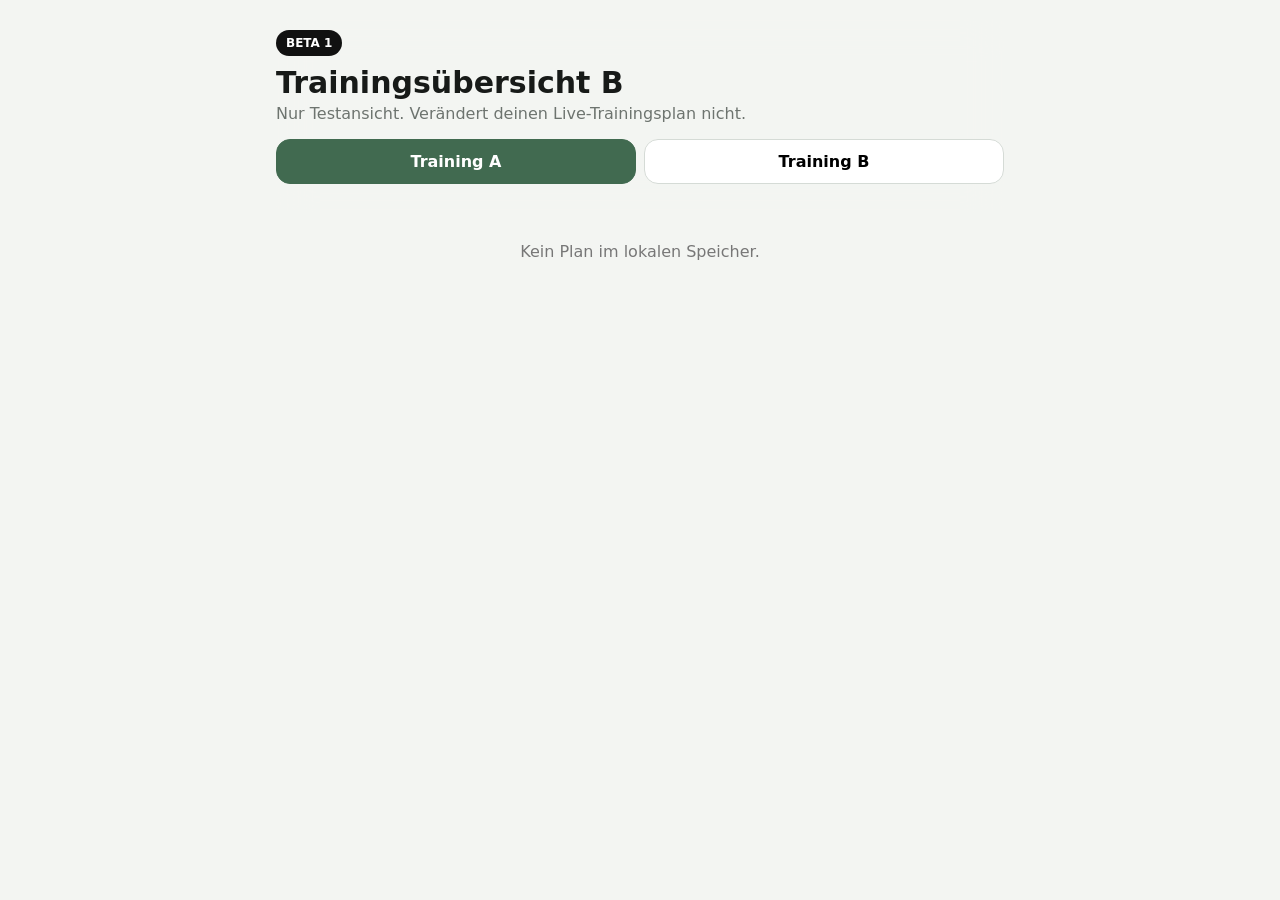
==== beta.html @ 55630a97 "Stabilize live offline flow and add single beta training overview" ====
<!doctype html><html lang="de"><head><meta charset="utf-8"><meta name="viewport" content="width=device-width,initial-scale=1,viewport-fit=cover"><title>GYM Beta</title><style>
:root{font-family:-apple-system,BlinkMacSystemFont,"SF Pro Display",system-ui,sans-serif;color:#171a18;background:#f3f5f2}*{box-sizing:border-box}body{margin:0}.shell{max-width:760px;margin:auto;padding:18px 16px 50px}.top{position:sticky;top:0;z-index:5;background:rgba(243,245,242,.92);backdrop-filter:blur(18px);padding:12px 0}.beta{display:inline-flex;padding:6px 10px;border-radius:999px;background:#111;color:#fff;font-size:12px;font-weight:800}.top h1{margin:9px 0 4px;font-size:30px}.top p{margin:0;color:#6d746f}.switch{display:grid;grid-template-columns:1fr 1fr;gap:8px;margin:16px 0}.switch button,.edit,.chip{border:1px solid #d5dbd6;background:#fff;border-radius:14px;padding:12px;font:inherit;font-weight:700}.switch button.active{background:#416a50;color:white;border-color:#416a50}.exercise{background:#fff;border:1px solid #dde2de;border-radius:24px;padding:16px;margin:12px 0;box-shadow:0 8px 26px rgba(30,45,35,.05)}.head{display:flex;justify-content:space-between;gap:12px}.n{font-size:12px;color:#66806e;font-weight:800}.exercise h2{font-size:19px;margin:5px 0}.meta{color:#6b736d;font-size:13px}.last{margin:13px 0;padding:12px;border-radius:16px;background:#f3f6f3}.last strong{display:block;margin-bottom:4px}.alts{display:flex;gap:8px;overflow:auto;padding:2px 1px 5px}.alt{flex:0 0 180px;border:1px solid #d9dfda;background:#fafbfa;border-radius:16px;padding:11px;text-align:left}.alt.first{border-color:#5d896b;background:#edf5ef}.alt b{display:block;font-size:13px}.alt small{display:block;color:#737a75;margin-top:5px}.edit{margin-top:10px;width:100%;color:#416a50}.modal{position:fixed;inset:0;background:rgba(0,0,0,.35);display:none;place-items:end center;z-index:20}.modal.open{display:grid}.sheet{width:min(760px,100%);max-height:82vh;overflow:auto;background:#fff;border-radius:26px 26px 0 0;padding:18px}.sheet header{display:flex;justify-content:space-between;align-items:center;position:sticky;top:0;background:#fff;padding-bottom:10px}.search{width:100%;height:46px;border:1px solid #d6dcd7;border-radius:14px;padding:0 12px;font-size:16px}.row{display:flex;align-items:center;gap:10px;padding:11px 2px;border-bottom:1px solid #eee}.row input{width:22px;height:22px}.empty{padding:30px;text-align:center;color:#777}@media(prefers-color-scheme:dark){:root{background:#101512;color:#f2f5f3}.top{background:rgba(16,21,18,.92)}.exercise,.switch button,.edit,.sheet{background:#18201b;border-color:#303a33}.switch button.active{background:#719a7d}.last,.alt{background:#202a23;border-color:#344038}.alt.first{background:#253a2b}.search{background:#111713;color:white;border-color:#384139}.top p,.meta,.alt small{color:#aeb8b1}}
</style></head><body><main class="shell"><header class="top"><span class="beta">BETA 1</span><h1>Trainingsübersicht B</h1><p>Nur Testansicht. Verändert deinen Live-Trainingsplan nicht.</p><div class="switch"><button data-code="A" class="active">Training A</button><button data-code="B">Training B</button></div></header><section id="list"></section></main><div class="modal" id="modal"><div class="sheet"><header><div><small>ALTERNATIVEN</small><h2 id="modal-title"></h2></div><button class="chip" id="close">Fertig</button></header><input class="search" id="search" placeholder="Gerät suchen"><div id="choices"></div></div></div><script>
const SNAP='gym-snapshot-v11',HIST='gym-device-history',STUDIO='gym-studio-profile-v35',OVR='gym-beta-alternatives';
const read=(k,f)=>{try{return JSON.parse(localStorage.getItem(k))??f}catch{return f}},write=(k,v)=>localStorage.setItem(k,JSON.stringify(v));
const canon=s=>String(s||'').toLowerCase().normalize('NFD').replace(/[\u0300-\u036f]/g,'').replace(/ß/g,'ss').replace(/[^a-z0-9]+/g,' ').trim();
const BASE={
'Schrägbankdrückmaschine dual':['Schrägbankdrückmaschine dual','Schrägbankmaschine sitzend','Kurzhantel Schrägbankdrücken','Bankdrückmaschine sitzend dual'],
'Kurzhantel Schrägbankdrücken':['Kurzhantel Schrägbankdrücken','Schrägbankdrückmaschine dual','Schrägbankmaschine sitzend'],
'Brustpresse sitzend':['Brustpresse sitzend','Bankdrückmaschine sitzend dual','Bankdrückmaschine liegend dual'],
'Butterfly mit Griffen':['Butterfly mit Griffen','Butterfly dual'],
'Latzugstation mit Oberschenkelpolster':['Latzugstation mit Oberschenkelpolster','Rückenzugmaschine dual','High Row dual'],
'Rudermaschine mit Brustpolster':['Rudermaschine mit Brustpolster','Low Row dual','High Row dual','Ruderzugstation'],
'High Row dual':['High Row dual','Rückenzugmaschine dual','Rudermaschine mit Brustpolster'],
'Low Row dual':['Low Row dual','Rudermaschine mit Brustpolster','High Row dual'],
'Seithebemaschine ohne Armpolster':['Seithebemaschine ohne Armpolster','Seithebemaschine dual ohne Armpolster','Kurzhantel Seitheben sitzend','Kurzhantel Seitheben stehend'],
'Butterfly reverse mit Griffen':['Butterfly reverse mit Griffen','Butterfly Reverse dual'],
'Bizepsmaschine':['Bizepsmaschine','Bizepsmaschine Plateloaded','Bizepsmaschine dual','Scott Curler Sitzend'],
'Trizepsmaschine Überkopf':['Trizepsmaschine Überkopf','Trizepsmaschine horizontal','Trizeps Dip Maschine sitzend dual'],
'Bauchmuskelmaschine':['Bauchmuskelmaschine','Bauchmuskelmaschine Crunch liegend','Klappsitz Bauchmaschine sitzend']};
let code='A',editing=null;
function profile(){return read(STUDIO,read('gym-studio-profile-v32',{devices:{}}))}function available(){return Object.entries(profile().devices||{}).filter(([,v])=>v?.present!=='no').map(([n])=>n)}
function hist(name){const h=read(HIST,{}),k=canon(name);return h[name]||Object.entries(h).find(([n])=>canon(n)===k)?.[1]||null}function used(name){const h=hist(name);return h?.date||''}
function variants(ex){const o=read(OVR,{}),raw=o[ex.name]||BASE[ex.name]||[ex.name];const seen=[...new Set(raw.filter(n=>available().some(a=>canon(a)===canon(n))||canon(n)===canon(ex.name)))];return seen.sort((a,b)=>used(b).localeCompare(used(a)))}
function lastSummary(v){const h=hist(v),sets=(h?.sets||[]).filter(s=>!s.warmup&&String(s.weight??'')!==''&&String(s.reps??'')!=='');if(!sets.length)return'Noch keine Werte';const last=sets.at(-1);return`${sets.length} Arbeitssätze · zuletzt ${last.weight} kg × ${last.reps}${last.rir!==''&&last.rir!=null?` · RIR ${last.rir}`:''}`}
function render(){const s=read(SNAP,{workouts:{}}),w=s.workouts?.[code],root=document.querySelector('#list');document.querySelectorAll('[data-code]').forEach(b=>b.classList.toggle('active',b.dataset.code===code));if(!w){root.innerHTML='<div class="empty">Kein Plan im lokalen Speicher.</div>';return}root.innerHTML=(w.exercises||[]).map((ex,i)=>{const vs=variants(ex),first=vs[0]||ex.name,h=hist(first);return`<article class="exercise"><div class="head"><div><div class="n">ÜBUNG ${i+1}</div><h2>${ex.name}</h2><div class="meta">Plan: ${ex.target_sets||3} Sätze · ${ex.rep_min||8}–${ex.rep_max||12} Wdh.</div></div></div><div class="last"><strong>Letztes Mal · ${first}</strong>${h?`${lastSummary(first)}${h.date?` · ${h.date}`:''}`:'Für dieses Gerät noch keine Historie.'}</div><div class="alts">${vs.map((v,j)=>`<button class="alt ${j===0?'first':''}"><b>${v}</b><small>${j===0&&h?'Zuletzt verwendet · ':''}${lastSummary(v)}</small></button>`).join('')}</div><button class="edit" data-edit="${encodeURIComponent(ex.name)}">Alternativen bearbeiten</button></article>`}).join('');document.querySelectorAll('[data-edit]').forEach(b=>b.onclick=()=>openEditor(decodeURIComponent(b.dataset.edit)));}
function openEditor(name){editing=name;document.querySelector('#modal-title').textContent=name;document.querySelector('#search').value='';paintChoices();document.querySelector('#modal').classList.add('open')}
function paintChoices(){const term=canon(document.querySelector('#search').value),all=available().filter(n=>!term||canon(n).includes(term)),o=read(OVR,{}),selected=new Set(o[editing]||BASE[editing]||[editing]),root=document.querySelector('#choices');root.innerHTML=all.map(n=>`<label class="row"><input type="checkbox" data-choice="${encodeURIComponent(n)}" ${selected.has(n)?'checked':''}><span>${n}</span></label>`).join('');root.querySelectorAll('[data-choice]').forEach(c=>c.onchange=()=>{const o=read(OVR,{}),set=new Set(o[editing]||BASE[editing]||[editing]),n=decodeURIComponent(c.dataset.choice);c.checked?set.add(n):set.delete(n);set.add(editing);o[editing]=[...set];write(OVR,o);render()})}
document.querySelectorAll('[data-code]').forEach(b=>b.onclick=()=>{code=b.dataset.code;render()});document.querySelector('#search').oninput=paintChoices;document.querySelector('#close').onclick=()=>document.querySelector('#modal').classList.remove('open');document.querySelector('#modal').onclick=e=>{if(e.target.id==='modal')e.currentTarget.classList.remove('open')};render();
</script></body></html>
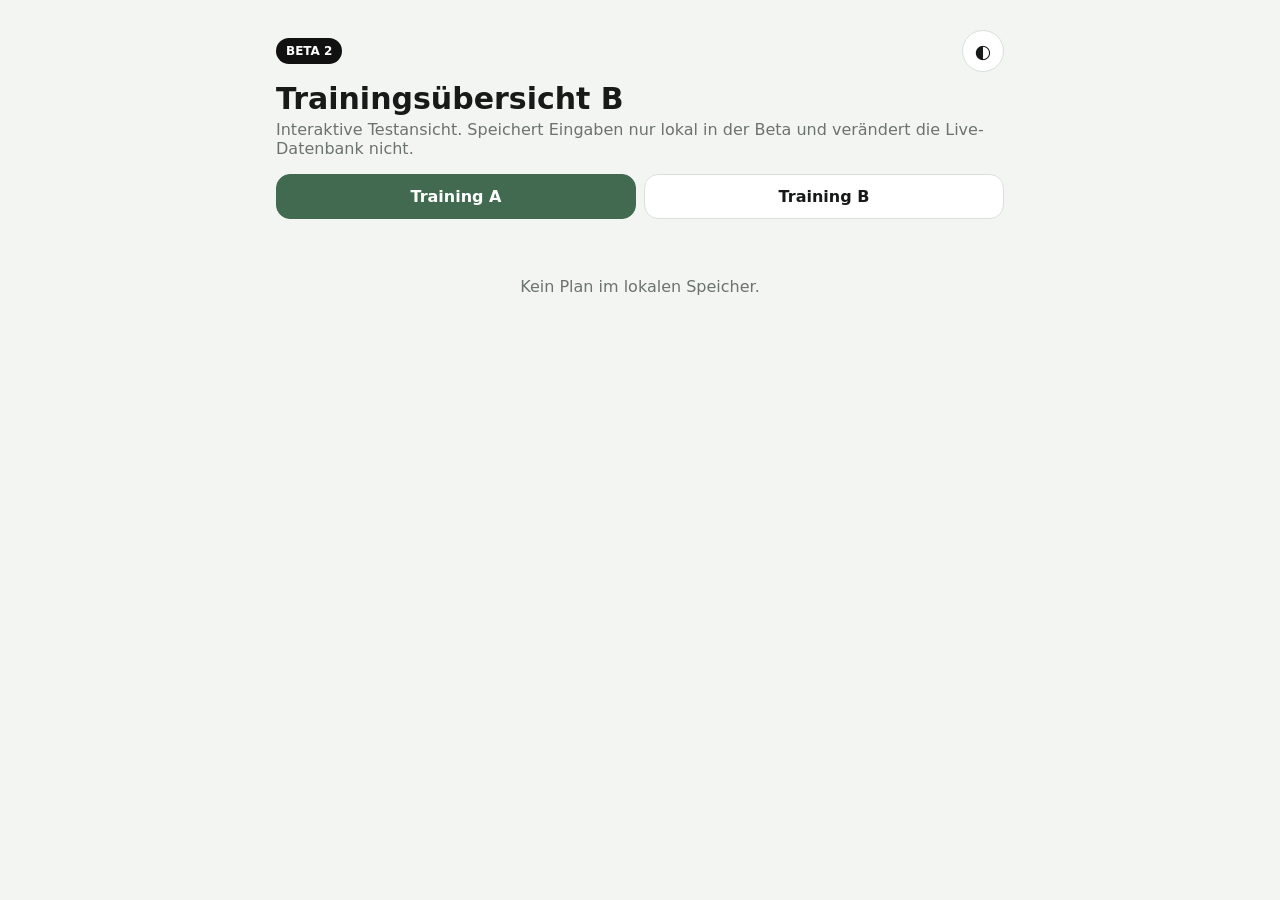
==== commit 9363511c: "Upgrade training beta to interactive Beta 2" ====
--- a/beta.html
+++ b/beta.html
@@ -1,30 +1,25 @@
-<!doctype html><html lang="de"><head><meta charset="utf-8"><meta name="viewport" content="width=device-width,initial-scale=1,viewport-fit=cover"><title>GYM Beta</title><style>
-:root{font-family:-apple-system,BlinkMacSystemFont,"SF Pro Display",system-ui,sans-serif;color:#171a18;background:#f3f5f2}*{box-sizing:border-box}body{margin:0}.shell{max-width:760px;margin:auto;padding:18px 16px 50px}.top{position:sticky;top:0;z-index:5;background:rgba(243,245,242,.92);backdrop-filter:blur(18px);padding:12px 0}.beta{display:inline-flex;padding:6px 10px;border-radius:999px;background:#111;color:#fff;font-size:12px;font-weight:800}.top h1{margin:9px 0 4px;font-size:30px}.top p{margin:0;color:#6d746f}.switch{display:grid;grid-template-columns:1fr 1fr;gap:8px;margin:16px 0}.switch button,.edit,.chip{border:1px solid #d5dbd6;background:#fff;border-radius:14px;padding:12px;font:inherit;font-weight:700}.switch button.active{background:#416a50;color:white;border-color:#416a50}.exercise{background:#fff;border:1px solid #dde2de;border-radius:24px;padding:16px;margin:12px 0;box-shadow:0 8px 26px rgba(30,45,35,.05)}.head{display:flex;justify-content:space-between;gap:12px}.n{font-size:12px;color:#66806e;font-weight:800}.exercise h2{font-size:19px;margin:5px 0}.meta{color:#6b736d;font-size:13px}.last{margin:13px 0;padding:12px;border-radius:16px;background:#f3f6f3}.last strong{display:block;margin-bottom:4px}.alts{display:flex;gap:8px;overflow:auto;padding:2px 1px 5px}.alt{flex:0 0 180px;border:1px solid #d9dfda;background:#fafbfa;border-radius:16px;padding:11px;text-align:left}.alt.first{border-color:#5d896b;background:#edf5ef}.alt b{display:block;font-size:13px}.alt small{display:block;color:#737a75;margin-top:5px}.edit{margin-top:10px;width:100%;color:#416a50}.modal{position:fixed;inset:0;background:rgba(0,0,0,.35);display:none;place-items:end center;z-index:20}.modal.open{display:grid}.sheet{width:min(760px,100%);max-height:82vh;overflow:auto;background:#fff;border-radius:26px 26px 0 0;padding:18px}.sheet header{display:flex;justify-content:space-between;align-items:center;position:sticky;top:0;background:#fff;padding-bottom:10px}.search{width:100%;height:46px;border:1px solid #d6dcd7;border-radius:14px;padding:0 12px;font-size:16px}.row{display:flex;align-items:center;gap:10px;padding:11px 2px;border-bottom:1px solid #eee}.row input{width:22px;height:22px}.empty{padding:30px;text-align:center;color:#777}@media(prefers-color-scheme:dark){:root{background:#101512;color:#f2f5f3}.top{background:rgba(16,21,18,.92)}.exercise,.switch button,.edit,.sheet{background:#18201b;border-color:#303a33}.switch button.active{background:#719a7d}.last,.alt{background:#202a23;border-color:#344038}.alt.first{background:#253a2b}.search{background:#111713;color:white;border-color:#384139}.top p,.meta,.alt small{color:#aeb8b1}}
-</style></head><body><main class="shell"><header class="top"><span class="beta">BETA 1</span><h1>Trainingsübersicht B</h1><p>Nur Testansicht. Verändert deinen Live-Trainingsplan nicht.</p><div class="switch"><button data-code="A" class="active">Training A</button><button data-code="B">Training B</button></div></header><section id="list"></section></main><div class="modal" id="modal"><div class="sheet"><header><div><small>ALTERNATIVEN</small><h2 id="modal-title"></h2></div><button class="chip" id="close">Fertig</button></header><input class="search" id="search" placeholder="Gerät suchen"><div id="choices"></div></div></div><script>
-const SNAP='gym-snapshot-v11',HIST='gym-device-history',STUDIO='gym-studio-profile-v35',OVR='gym-beta-alternatives';
+<!doctype html><html lang="de" data-theme="light"><head><meta charset="utf-8"><meta name="viewport" content="width=device-width,initial-scale=1,maximum-scale=1,user-scalable=no,viewport-fit=cover"><title>GYM Beta 2</title><style>
+:root{font-family:-apple-system,BlinkMacSystemFont,"SF Pro Display",system-ui,sans-serif;--bg:#f3f5f2;--surface:#fff;--surface2:#f3f6f3;--text:#171a18;--muted:#6b736d;--line:#d9dfda;--accent:#416a50;--accentSoft:#edf5ef;--danger:#9a4d45;color:var(--text);background:var(--bg)}html[data-theme="dark"]{--bg:#101512;--surface:#18201b;--surface2:#202a23;--text:#f2f5f3;--muted:#aeb8b1;--line:#344038;--accent:#719a7d;--accentSoft:#253a2b}*{box-sizing:border-box}body{margin:0;background:var(--bg);color:var(--text)}button,input{font:inherit;color:inherit}.shell{max-width:760px;margin:auto;padding:18px 16px 50px}.top{position:sticky;top:0;z-index:5;background:color-mix(in srgb,var(--bg) 92%,transparent);backdrop-filter:blur(18px);padding:12px 0}.topline{display:flex;justify-content:space-between;align-items:center;gap:10px}.beta{display:inline-flex;padding:6px 10px;border-radius:999px;background:#111;color:#fff;font-size:12px;font-weight:800}.theme{width:42px;height:42px;border:1px solid var(--line);border-radius:50%;background:var(--surface);font-size:19px}.top h1{margin:9px 0 4px;font-size:30px}.top p{margin:0;color:var(--muted)}.switch{display:grid;grid-template-columns:1fr 1fr;gap:8px;margin:16px 0}.switch button,.edit,.chip,.secondary{border:1px solid var(--line);background:var(--surface);border-radius:14px;padding:12px;font-weight:700}.switch button.active{background:var(--accent);color:#fff;border-color:var(--accent)}.exercise{background:var(--surface);border:1px solid var(--line);border-radius:24px;padding:16px;margin:12px 0;box-shadow:0 8px 26px rgba(30,45,35,.05)}.head{display:flex;justify-content:space-between;gap:12px}.n,.eyebrow{font-size:12px;color:var(--accent);font-weight:800;letter-spacing:.02em}.exercise h2{font-size:19px;margin:5px 0}.meta{color:var(--muted);font-size:13px}.last,.coach{margin:13px 0;padding:12px;border-radius:16px;background:var(--surface2)}.last strong,.coach strong{display:block;margin-bottom:4px}.coach .target{font-size:20px;font-weight:850;margin:3px 0}.coach p{margin:5px 0 0;color:var(--muted);font-size:13px;line-height:1.4}.alts{display:flex;gap:8px;overflow:auto;padding:2px 1px 5px;scrollbar-width:none}.alts::-webkit-scrollbar{display:none}.alt{flex:0 0 180px;border:1px solid var(--line);background:var(--surface2);border-radius:16px;padding:11px;text-align:left}.alt.first,.alt.active{border-color:var(--accent);background:var(--accentSoft)}.alt b{display:block;font-size:13px}.alt small{display:block;color:var(--muted);margin-top:5px}.edit{margin-top:10px;width:100%;color:var(--accent)}.sets{display:grid;gap:9px;margin-top:14px}.setrow{display:grid;grid-template-columns:32px 1fr 1fr 1fr;gap:8px;align-items:end}.setno{width:32px;height:32px;border-radius:10px;background:var(--surface2);display:grid;place-items:center;font-weight:800}.field{display:grid;gap:4px}.field label{font-size:11px;color:var(--muted);font-weight:700}.field input{width:100%;min-width:0;height:44px;border:1px solid var(--line);border-radius:12px;background:var(--surface2);padding:0 9px;font-size:16px}.setactions{display:grid;grid-template-columns:1fr 1fr;gap:8px;margin-top:9px}.secondary{background:var(--surface2)}.modal{position:fixed;inset:0;background:rgba(0,0,0,.35);display:none;place-items:end center;z-index:20}.modal.open{display:grid}.sheet{width:min(760px,100%);max-height:82vh;overflow:auto;background:var(--surface);border-radius:26px 26px 0 0;padding:18px}.sheet header{display:flex;justify-content:space-between;align-items:center;position:sticky;top:0;background:var(--surface);padding-bottom:10px}.search{width:100%;height:46px;border:1px solid var(--line);border-radius:14px;padding:0 12px;font-size:16px;background:var(--surface2);color:var(--text)}.row{display:flex;align-items:center;gap:10px;padding:11px 2px;border-bottom:1px solid var(--line)}.row input{width:22px;height:22px}.empty{padding:30px;text-align:center;color:var(--muted)}@media(max-width:430px){.shell{padding-left:12px;padding-right:12px}.exercise{padding:14px}.setrow{grid-template-columns:28px repeat(3,minmax(0,1fr));gap:6px}.field input{padding:0 6px}}
+</style></head><body><main class="shell"><header class="top"><div class="topline"><span class="beta">BETA 2</span><button class="theme" id="theme" aria-label="Darstellung wechseln">◐</button></div><h1>Trainingsübersicht B</h1><p>Interaktive Testansicht. Speichert Eingaben nur lokal in der Beta und verändert die Live-Datenbank nicht.</p><div class="switch"><button data-code="A" class="active">Training A</button><button data-code="B">Training B</button></div></header><section id="list"></section></main><div class="modal" id="modal"><div class="sheet"><header><div><small>ALTERNATIVEN</small><h2 id="modal-title"></h2></div><button class="chip" id="close">Fertig</button></header><input class="search" id="search" placeholder="Gerät suchen"><div id="choices"></div></div></div><script>
+const SNAP='gym-snapshot-v11',HIST='gym-device-history',STUDIO='gym-studio-profile-v35',OVR='gym-beta-alternatives',DRAFT='gym-beta2-draft',PREF='gym-beta2-preferred',THEME='gym-theme';
 const read=(k,f)=>{try{return JSON.parse(localStorage.getItem(k))??f}catch{return f}},write=(k,v)=>localStorage.setItem(k,JSON.stringify(v));
 const canon=s=>String(s||'').toLowerCase().normalize('NFD').replace(/[\u0300-\u036f]/g,'').replace(/ß/g,'ss').replace(/[^a-z0-9]+/g,' ').trim();
-const BASE={
-'Schrägbankdrückmaschine dual':['Schrägbankdrückmaschine dual','Schrägbankmaschine sitzend','Kurzhantel Schrägbankdrücken','Bankdrückmaschine sitzend dual'],
-'Kurzhantel Schrägbankdrücken':['Kurzhantel Schrägbankdrücken','Schrägbankdrückmaschine dual','Schrägbankmaschine sitzend'],
-'Brustpresse sitzend':['Brustpresse sitzend','Bankdrückmaschine sitzend dual','Bankdrückmaschine liegend dual'],
-'Butterfly mit Griffen':['Butterfly mit Griffen','Butterfly dual'],
-'Latzugstation mit Oberschenkelpolster':['Latzugstation mit Oberschenkelpolster','Rückenzugmaschine dual','High Row dual'],
-'Rudermaschine mit Brustpolster':['Rudermaschine mit Brustpolster','Low Row dual','High Row dual','Ruderzugstation'],
-'High Row dual':['High Row dual','Rückenzugmaschine dual','Rudermaschine mit Brustpolster'],
-'Low Row dual':['Low Row dual','Rudermaschine mit Brustpolster','High Row dual'],
-'Seithebemaschine ohne Armpolster':['Seithebemaschine ohne Armpolster','Seithebemaschine dual ohne Armpolster','Kurzhantel Seitheben sitzend','Kurzhantel Seitheben stehend'],
-'Butterfly reverse mit Griffen':['Butterfly reverse mit Griffen','Butterfly Reverse dual'],
-'Bizepsmaschine':['Bizepsmaschine','Bizepsmaschine Plateloaded','Bizepsmaschine dual','Scott Curler Sitzend'],
-'Trizepsmaschine Überkopf':['Trizepsmaschine Überkopf','Trizepsmaschine horizontal','Trizeps Dip Maschine sitzend dual'],
-'Bauchmuskelmaschine':['Bauchmuskelmaschine','Bauchmuskelmaschine Crunch liegend','Klappsitz Bauchmaschine sitzend']};
+const BASE={'Schrägbankdrückmaschine dual':['Schrägbankdrückmaschine dual','Schrägbankmaschine sitzend','Kurzhantel Schrägbankdrücken','Bankdrückmaschine sitzend dual'],'Kurzhantel Schrägbankdrücken':['Kurzhantel Schrägbankdrücken','Schrägbankdrückmaschine dual','Schrägbankmaschine sitzend'],'Brustpresse sitzend':['Brustpresse sitzend','Bankdrückmaschine sitzend dual','Bankdrückmaschine liegend dual'],'Butterfly mit Griffen':['Butterfly mit Griffen','Butterfly dual'],'Latzugstation mit Oberschenkelpolster':['Latzugstation mit Oberschenkelpolster','Rückenzugmaschine dual','High Row dual'],'Rudermaschine mit Brustpolster':['Rudermaschine mit Brustpolster','Low Row dual','High Row dual','Ruderzugstation'],'High Row dual':['High Row dual','Rückenzugmaschine dual','Rudermaschine mit Brustpolster'],'Low Row dual':['Low Row dual','Rudermaschine mit Brustpolster','High Row dual'],'Seithebemaschine ohne Armpolster':['Seithebemaschine ohne Armpolster','Seithebemaschine dual ohne Armpolster','Kurzhantel Seitheben sitzend','Kurzhantel Seitheben stehend'],'Butterfly reverse mit Griffen':['Butterfly reverse mit Griffen','Butterfly Reverse dual'],'Bizepsmaschine':['Bizepsmaschine','Bizepsmaschine Plateloaded','Bizepsmaschine dual','Scott Curler Sitzend'],'Trizepsmaschine Überkopf':['Trizepsmaschine Überkopf','Trizepsmaschine horizontal','Trizeps Dip Maschine sitzend dual'],'Bauchmuskelmaschine':['Bauchmuskelmaschine','Bauchmuskelmaschine Crunch liegend','Klappsitz Bauchmaschine sitzend']};
 let code='A',editing=null;
 function profile(){return read(STUDIO,read('gym-studio-profile-v32',{devices:{}}))}function available(){return Object.entries(profile().devices||{}).filter(([,v])=>v?.present!=='no').map(([n])=>n)}
-function hist(name){const h=read(HIST,{}),k=canon(name);return h[name]||Object.entries(h).find(([n])=>canon(n)===k)?.[1]||null}function used(name){const h=hist(name);return h?.date||''}
-function variants(ex){const o=read(OVR,{}),raw=o[ex.name]||BASE[ex.name]||[ex.name];const seen=[...new Set(raw.filter(n=>available().some(a=>canon(a)===canon(n))||canon(n)===canon(ex.name)))];return seen.sort((a,b)=>used(b).localeCompare(used(a)))}
-function lastSummary(v){const h=hist(v),sets=(h?.sets||[]).filter(s=>!s.warmup&&String(s.weight??'')!==''&&String(s.reps??'')!=='');if(!sets.length)return'Noch keine Werte';const last=sets.at(-1);return`${sets.length} Arbeitssätze · zuletzt ${last.weight} kg × ${last.reps}${last.rir!==''&&last.rir!=null?` · RIR ${last.rir}`:''}`}
-function render(){const s=read(SNAP,{workouts:{}}),w=s.workouts?.[code],root=document.querySelector('#list');document.querySelectorAll('[data-code]').forEach(b=>b.classList.toggle('active',b.dataset.code===code));if(!w){root.innerHTML='<div class="empty">Kein Plan im lokalen Speicher.</div>';return}root.innerHTML=(w.exercises||[]).map((ex,i)=>{const vs=variants(ex),first=vs[0]||ex.name,h=hist(first);return`<article class="exercise"><div class="head"><div><div class="n">ÜBUNG ${i+1}</div><h2>${ex.name}</h2><div class="meta">Plan: ${ex.target_sets||3} Sätze · ${ex.rep_min||8}–${ex.rep_max||12} Wdh.</div></div></div><div class="last"><strong>Letztes Mal · ${first}</strong>${h?`${lastSummary(first)}${h.date?` · ${h.date}`:''}`:'Für dieses Gerät noch keine Historie.'}</div><div class="alts">${vs.map((v,j)=>`<button class="alt ${j===0?'first':''}"><b>${v}</b><small>${j===0&&h?'Zuletzt verwendet · ':''}${lastSummary(v)}</small></button>`).join('')}</div><button class="edit" data-edit="${encodeURIComponent(ex.name)}">Alternativen bearbeiten</button></article>`}).join('');document.querySelectorAll('[data-edit]').forEach(b=>b.onclick=()=>openEditor(decodeURIComponent(b.dataset.edit)));}
+function hist(name){const h=read(HIST,{}),k=canon(name);return h[name]||Object.entries(h).find(([n])=>canon(n)===k)?.[1]||null}
+function worksets(name){return(hist(name)?.sets||[]).filter(s=>!s.warmup&&String(s.weight??'')!==''&&String(s.reps??'')!=='')}
+function used(name){return hist(name)?.date||''}
+function variants(ex){const o=read(OVR,{}),raw=o[ex.name]||BASE[ex.name]||[ex.name],pref=read(PREF,{})[ex.name];let seen=[...new Set(raw.filter(n=>available().some(a=>canon(a)===canon(n))||canon(n)===canon(ex.name)))];seen.sort((a,b)=>used(b).localeCompare(used(a)));if(pref&&seen.some(n=>canon(n)===canon(pref)))seen.sort((a,b)=>canon(a)===canon(pref)?-1:canon(b)===canon(pref)?1:0);return seen}
+function lastSummary(v){const sets=worksets(v);if(!sets.length)return'Noch keine Werte';const last=sets.at(-1);return`${sets.length} Arbeitssätze · zuletzt ${last.weight} kg × ${last.reps}${last.rir!==''&&last.rir!=null?` · RIR ${last.rir}`:''}`}
+function coach(ex,v){const sets=worksets(v),planSets=Number(ex.target_sets)||3,min=Number(ex.rep_min)||8,max=Number(ex.rep_max)||12;if(!sets.length)return{sets:planSets,title:'Erste Referenz setzen',text:`${planSets} Arbeitssätze · ${min}–${max} Wdh. · RIR 1–2`,kg:'',reps:min,rir:2};const top=sets.reduce((a,b)=>Number(b.weight)>Number(a.weight)||(Number(b.weight)===Number(a.weight)&&Number(b.reps)>Number(a.reps))?b:a),last=sets.at(-1),rir=Number(last.rir),hard=Number.isFinite(rir)&&rir<=0,targetSets=hard?Math.min(2,planSets):planSets,targetReps=Math.min(max,Number(top.reps||min)+1);return{sets:targetSets,title:`${top.weight} kg · Ziel ${targetReps} Wdh.`,text:`Basis: ${sets.length} Arbeitssätze letztes Mal. Topsatz ${top.weight} kg × ${top.reps}${top.rir!==''&&top.rir!=null?` · RIR ${top.rir}`:''}.${hard?` Wegen RIR ${last.rir}: heute ${targetSets} harte Sätze.`:` Planrahmen heute ${targetSets} Sätze.`}`,kg:top.weight,reps:targetReps,rir:hard?1:2}}
+function draftKey(ex){return`${code}|${ex.id||ex.plan_exercise_id||ex.name}`}
+function draftFor(ex,v,c){const all=read(DRAFT,{}),key=draftKey(ex),old=all[key];if(old&&canon(old.variant)===canon(v))return old;return{variant:v,sets:Array.from({length:c.sets},(_,i)=>({weight:i===0&&c.kg!==''?String(c.kg):'',reps:i===0?String(c.reps):'',rir:i===0?String(c.rir):''}))}}
+function saveDraft(ex,v,d){const all=read(DRAFT,{});all[draftKey(ex)]={...d,variant:v};write(DRAFT,all)}
+function chooseVariant(ex,name){const pref=read(PREF,{});pref[ex.name]=name;write(PREF,pref);const c=coach(ex,name),d=draftFor(ex,name,c);saveDraft(ex,name,d);render()}
+function render(){const s=read(SNAP,{workouts:{}}),w=s.workouts?.[code],root=document.querySelector('#list');document.querySelectorAll('[data-code]').forEach(b=>b.classList.toggle('active',b.dataset.code===code));if(!w){root.innerHTML='<div class="empty">Kein Plan im lokalen Speicher.</div>';return}root.innerHTML=(w.exercises||[]).map((ex,i)=>{const vs=variants(ex),first=vs[0]||ex.name,h=hist(first),c=coach(ex,first),d=draftFor(ex,first,c);return`<article class="exercise" data-ex="${i}"><div class="head"><div><div class="n">ÜBUNG ${i+1}</div><h2>${ex.name}</h2><div class="meta">Plan: ${ex.target_sets||3} Sätze · ${ex.rep_min||8}–${ex.rep_max||12} Wdh.</div></div></div><div class="last"><strong>Letztes Mal · ${first}</strong>${h?`${lastSummary(first)}${h.date?` · ${h.date}`:''}`:'Für dieses Gerät noch keine Historie.'}</div><div class="alts">${vs.map((v,j)=>`<button class="alt ${j===0?'first active':''}" data-variant="${encodeURIComponent(v)}" data-index="${i}"><b>${v}</b><small>${j===0&&h?'Zuletzt/ausgewählt · ':''}${lastSummary(v)}</small></button>`).join('')}</div><button class="edit" data-edit="${encodeURIComponent(ex.name)}">Alternativen bearbeiten</button><div class="coach"><span class="eyebrow">COACH · HEUTE</span><div class="target">${c.title}</div><strong>${c.sets} Arbeitssätze empfohlen</strong><p>${c.text}</p></div><div class="sets">${d.sets.map((set,si)=>`<div class="setrow"><span class="setno">${si+1}</span><div class="field"><label>kg</label><input inputmode="decimal" data-set="${si}" data-field="weight" data-exindex="${i}" value="${set.weight??''}"></div><div class="field"><label>Wdh.</label><input inputmode="numeric" data-set="${si}" data-field="reps" data-exindex="${i}" value="${set.reps??''}"></div><div class="field"><label>RIR</label><input inputmode="decimal" data-set="${si}" data-field="rir" data-exindex="${i}" value="${set.rir??''}"></div></div>`).join('')}</div><div class="setactions"><button class="secondary" data-remove-set="${i}">− Satz</button><button class="secondary" data-add-set="${i}">+ Satz</button></div></article>`}).join('');
+root.querySelectorAll('[data-edit]').forEach(b=>b.onclick=()=>openEditor(decodeURIComponent(b.dataset.edit)));root.querySelectorAll('[data-variant]').forEach(b=>b.onclick=()=>{const ex=w.exercises[Number(b.dataset.index)];chooseVariant(ex,decodeURIComponent(b.dataset.variant))});root.querySelectorAll('input[data-field]').forEach(inp=>inp.oninput=()=>{const ex=w.exercises[Number(inp.dataset.exindex)],v=variants(ex)[0]||ex.name,c=coach(ex,v),d=draftFor(ex,v,c),row=d.sets[Number(inp.dataset.set)];if(row){row[inp.dataset.field]=inp.value;saveDraft(ex,v,d)}});root.querySelectorAll('[data-add-set]').forEach(b=>b.onclick=()=>{const ex=w.exercises[Number(b.dataset.addSet)],v=variants(ex)[0]||ex.name,c=coach(ex,v),d=draftFor(ex,v,c);d.sets.push({weight:'',reps:'',rir:''});saveDraft(ex,v,d);render()});root.querySelectorAll('[data-remove-set]').forEach(b=>b.onclick=()=>{const ex=w.exercises[Number(b.dataset.removeSet)],v=variants(ex)[0]||ex.name,c=coach(ex,v),d=draftFor(ex,v,c);if(d.sets.length>1)d.sets.pop();saveDraft(ex,v,d);render()})}
 function openEditor(name){editing=name;document.querySelector('#modal-title').textContent=name;document.querySelector('#search').value='';paintChoices();document.querySelector('#modal').classList.add('open')}
 function paintChoices(){const term=canon(document.querySelector('#search').value),all=available().filter(n=>!term||canon(n).includes(term)),o=read(OVR,{}),selected=new Set(o[editing]||BASE[editing]||[editing]),root=document.querySelector('#choices');root.innerHTML=all.map(n=>`<label class="row"><input type="checkbox" data-choice="${encodeURIComponent(n)}" ${selected.has(n)?'checked':''}><span>${n}</span></label>`).join('');root.querySelectorAll('[data-choice]').forEach(c=>c.onchange=()=>{const o=read(OVR,{}),set=new Set(o[editing]||BASE[editing]||[editing]),n=decodeURIComponent(c.dataset.choice);c.checked?set.add(n):set.delete(n);set.add(editing);o[editing]=[...set];write(OVR,o);render()})}
-document.querySelectorAll('[data-code]').forEach(b=>b.onclick=()=>{code=b.dataset.code;render()});document.querySelector('#search').oninput=paintChoices;document.querySelector('#close').onclick=()=>document.querySelector('#modal').classList.remove('open');document.querySelector('#modal').onclick=e=>{if(e.target.id==='modal')e.currentTarget.classList.remove('open')};render();
-</script></body></html>
+function applyTheme(){document.documentElement.dataset.theme=localStorage.getItem(THEME)||'light'}applyTheme();document.querySelector('#theme').onclick=()=>{const next=document.documentElement.dataset.theme==='dark'?'light':'dark';document.documentElement.dataset.theme=next;localStorage.setItem(THEME,next)};document.querySelectorAll('[data-code]').forEach(b=>b.onclick=()=>{code=b.dataset.code;render()});document.querySelector('#search').oninput=paintChoices;document.querySelector('#close').onclick=()=>document.querySelector('#modal').classList.remove('open');document.querySelector('#modal').onclick=e=>{if(e.target.id==='modal')e.currentTarget.classList.remove('open')};render();
+</script></body></html>
